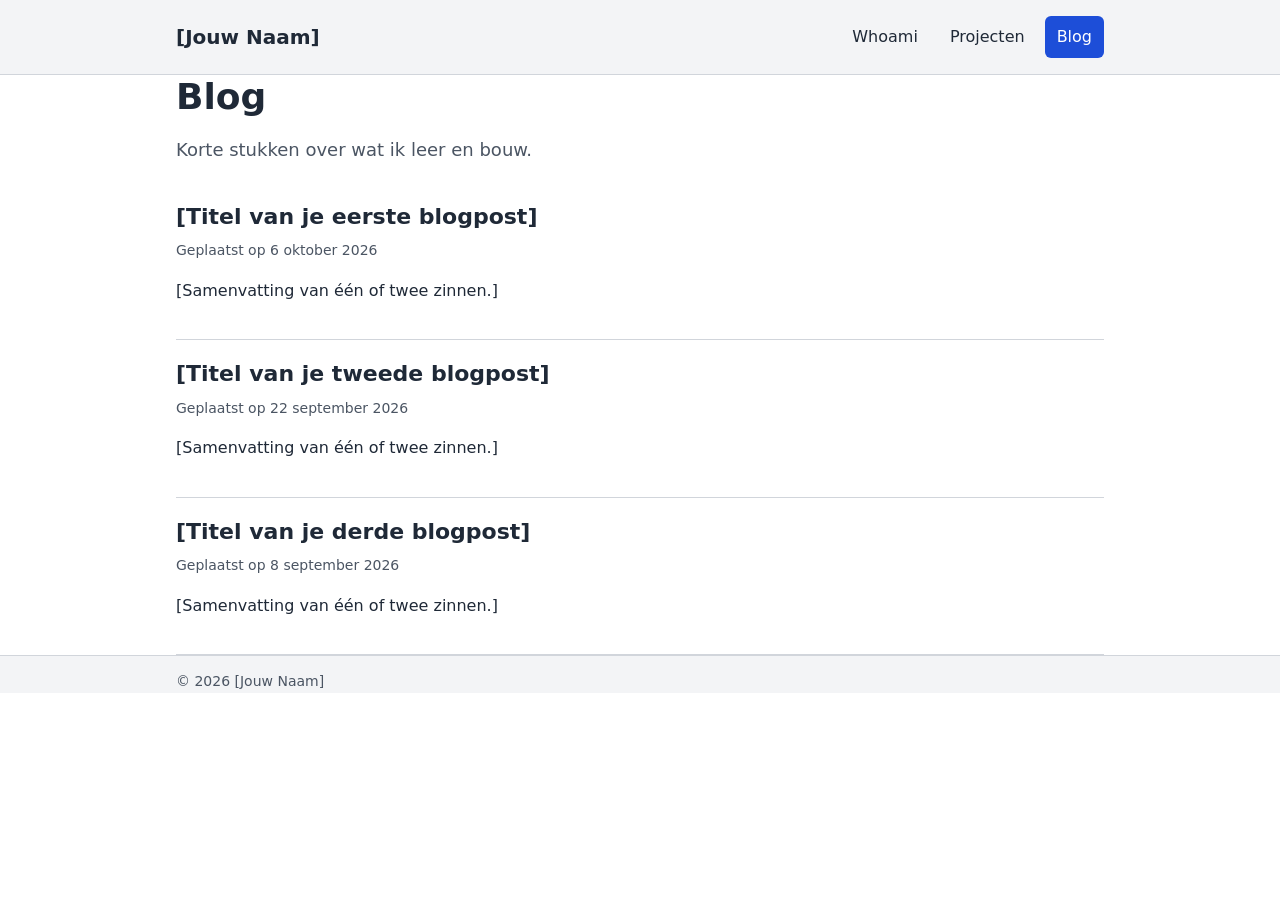
==== blog.html @ aedc4abe "First ever Portofolio" ====
<!doctype html>
<html lang="nl">
  <head>
    <meta charset="UTF-8" />
    <meta name="viewport" content="width=device-width, initial-scale=1" />
    <meta
      name="description"
      content="Blog van [Jouw Naam] over wat ik leer tijdens mijn studie."
    />
    <title>Blog | [Jouw Naam]</title>
    <link rel="stylesheet" href="css/style.css" />
  </head>
  <body>
    <a class="skip-link" href="#inhoud">Ga naar de inhoud</a>

    <header class="site-header">
      <div class="container header-inner">
        <a class="logo" href="index.html">[Jouw Naam]</a>
        <nav aria-label="Hoofdnavigatie">
          <ul class="nav-list">
            <li><a href="index.html">Whoami</a></li>
            <li><a href="projecten.html">Projecten</a></li>
            <li><a href="blog.html" aria-current="page">Blog</a></li>
          </ul>
        </nav>
      </div>
    </header>

    <main id="inhoud" class="container">
      <h1>Blog</h1>
      <p class="lead">Korte stukken over wat ik leer en bouw.</p>

      <section class="post-list" aria-label="Blogposts">
        <article class="post">
          <h2>[Titel van je eerste blogpost]</h2>
          <p class="meta">
            Geplaatst op <time datetime="2026-10-06">6 oktober 2026</time>
          </p>
          <p>[Samenvatting van één of twee zinnen.]</p>
        </article>

        <article class="post">
          <h2>[Titel van je tweede blogpost]</h2>
          <p class="meta">
            Geplaatst op <time datetime="2026-09-22">22 september 2026</time>
          </p>
          <p>[Samenvatting van één of twee zinnen.]</p>
        </article>

        <article class="post">
          <h2>[Titel van je derde blogpost]</h2>
          <p class="meta">
            Geplaatst op <time datetime="2026-09-08">8 september 2026</time>
          </p>
          <p>[Samenvatting van één of twee zinnen.]</p>
        </article>
      </section>
    </main>

    <footer class="site-footer">
      <div class="container">
        <p>&copy; 2026 [Jouw Naam]</p>
      </div>
    </footer>
  </body>
</html>
---- css/style.css ----
/* Kleuren en maten op één plek */
:root {
  --kleur-achtergrond: #ffffff;
  --kleur-vlak: #f3f4f6;
  --kleur-tekst: #1f2937;
  --kleur-tekst-licht: #4b5563;
  --kleur-accent: #1d4ed8;
  --kleur-rand: #d1d5db;
  --max-breedte: 60rem;
}

*,
*::before,
*::after {
  box-sizing: border-box;
}

body {
  margin: 0;
  font-family:
    system-ui,
    -apple-system,
    "Segoe UI",
    Roboto,
    sans-serif;
  font-size: 1rem;
  line-height: 1.6;
  color: var(--kleur-tekst);
  background-color: var(--kleur-achtergrond);
}

.container {
  width: 100%;
  max-width: var(--max-breedte);
  margin: 0 auto;
  padding: 0 1rem;
}

/* Toegankelijkheid */
.skip-link {
  position: absolute;
  left: -999px;
  top: 0;
  padding: 0.5rem 1rem;
  background-color: var(--kleur-accent);
  color: #ffffff;
}

.skip-link:focus {
  left: 0;
}

a {
  color: var(--kleur-accent);
}

a:focus-visible {
  outline: 3px solid var(--kleur-accent);
  outline-offset: 2px;
}

/* Header en navigatie (eerst mobiel) */
.site-header {
  border-bottom: 1px solid var(--kleur-rand);
  background-color: var(--kleur-vlak);
}

.header-inner {
  display: flex;
  flex-direction: column;
  gap: 0.5rem;
  padding-top: 1rem;
  padding-bottom: 1rem;
}

.logo {
  font-size: 1.25rem;
  font-weight: 700;
  color: var(--kleur-tekst);
  text-decoration: none;
}

.nav-list {
  display: flex;
  flex-wrap: wrap;
  gap: 0.5rem;
  margin: 0;
  padding: 0;
  list-style: none;
}

.nav-list a {
  display: block;
  padding: 0.5rem 0.75rem;
  border-radius: 0.375rem;
  color: var(--kleur-tekst);
  text-decoration: none;
}

.nav-list a:hover {
  background-color: var(--kleur-rand);
}

.nav-list a[aria-current="page"] {
  background-color: var(--kleur-accent);
  color: #ffffff;
}

/* Inhoud */
main {
  padding-top: 2rem;
  padding-bottom: 3rem;
}

h1 {
  font-size: 1.875rem;
  line-height: 1.2;
  margin: 0 0 0.5rem;
}

h2 {
  font-size: 1.375rem;
  line-height: 1.3;
  margin: 2rem 0 0.5rem;
}

.lead {
  font-size: 1.125rem;
  color: var(--kleur-tekst-licht);
}

.button {
  display: inline-block;
  padding: 0.625rem 1.25rem;
  border-radius: 0.375rem;
  background-color: var(--kleur-accent);
  color: #ffffff;
  text-decoration: none;
}

.button:hover {
  opacity: 0.9;
}

address {
  font-style: normal;
}

/* Labels voor vaardigheden en technieken */
.tag-list {
  display: flex;
  flex-wrap: wrap;
  gap: 0.5rem;
  margin: 0;
  padding: 0;
  list-style: none;
}

.tag-list li {
  padding: 0.125rem 0.625rem;
  border: 1px solid var(--kleur-rand);
  border-radius: 999px;
  background-color: var(--kleur-vlak);
  font-size: 0.875rem;
}

/* Projectkaarten: één kolom op mobiel */
.card-grid {
  display: grid;
  grid-template-columns: 1fr;
  gap: 1rem;
  margin-top: 1.5rem;
}

.card {
  padding: 1.25rem;
  border: 1px solid var(--kleur-rand);
  border-radius: 0.5rem;
}

.card h2 {
  margin-top: 0;
}

/* Blogposts */
.post {
  padding: 1.25rem 0;
  border-bottom: 1px solid var(--kleur-rand);
}

.post h2 {
  margin-top: 0;
}

.meta {
  margin: 0;
  font-size: 0.875rem;
  color: var(--kleur-tekst-licht);
}

/* Footer */
.site-footer {
  border-top: 1px solid var(--kleur-rand);
  background-color: var(--kleur-vlak);
  font-size: 0.875rem;
  color: var(--kleur-tekst-licht);
}

/* Tablet: navigatie naast het logo, twee kolommen */
@media (min-width: 40rem) {
  .header-inner {
    flex-direction: row;
    align-items: center;
    justify-content: space-between;
  }

  .card-grid {
    grid-template-columns: repeat(2, 1fr);
  }

  h1 {
    font-size: 2.25rem;
  }
}

/* Desktop: drie kolommen */
@media (min-width: 60rem) {
  .card-grid {
    grid-template-columns: repeat(3, 1fr);
  }
}
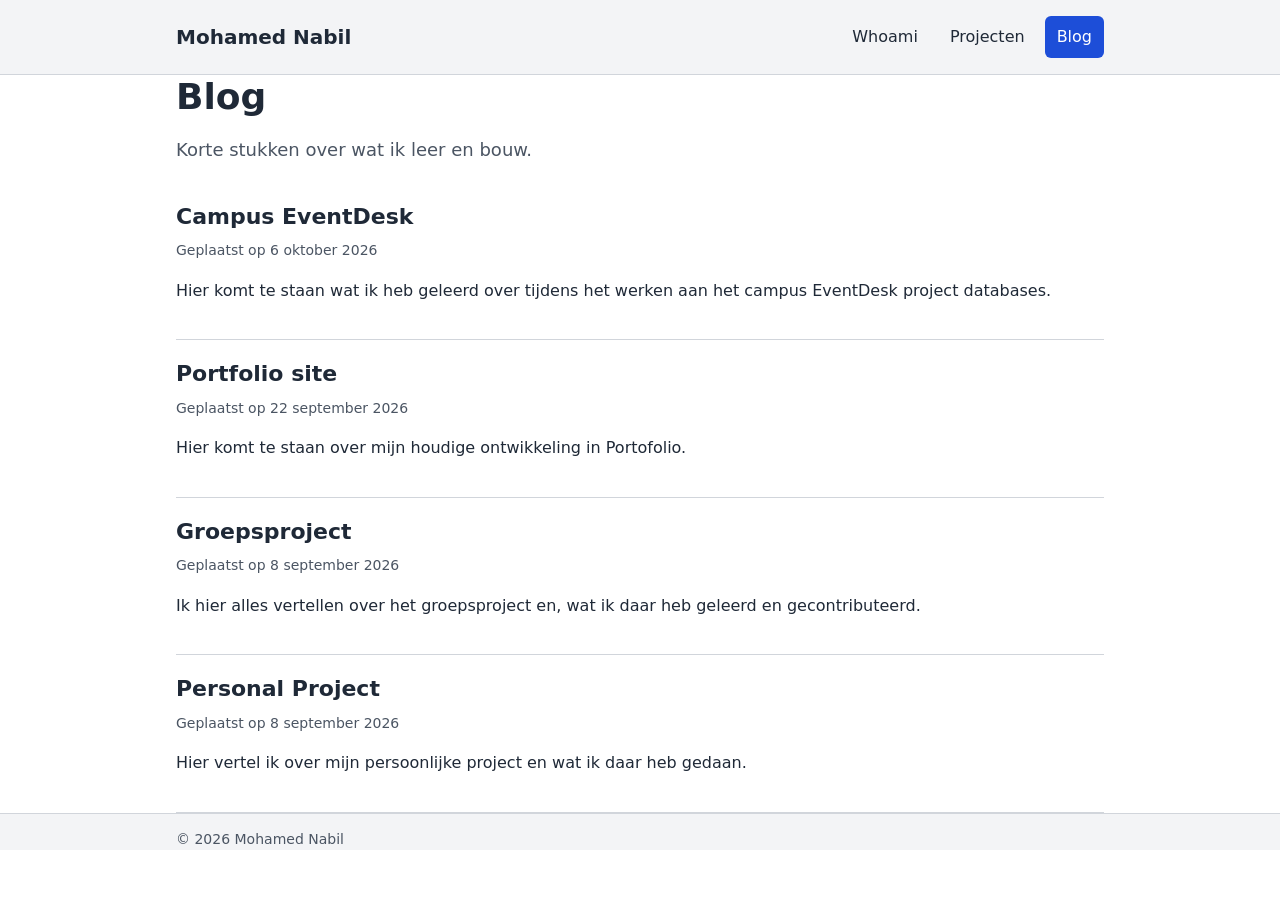
==== commit 073d1d31: "Opdracht 1 van Portofolio Af Paar dingen toegevoegd." ====
--- a/blog.html
+++ b/blog.html
@@ -5,9 +5,9 @@
     <meta name="viewport" content="width=device-width, initial-scale=1" />
     <meta
       name="description"
-      content="Blog van [Jouw Naam] over wat ik leer tijdens mijn studie."
+      content="Blog van Mohamed Nabil over wat ik leer tijdens mijn studie."
     />
-    <title>Blog | [Jouw Naam]</title>
+    <title>Blog | Mohamed Nabil</title>
     <link rel="stylesheet" href="css/style.css" />
   </head>
   <body>
@@ -15,7 +15,7 @@
 
     <header class="site-header">
       <div class="container header-inner">
-        <a class="logo" href="index.html">[Jouw Naam]</a>
+        <a class="logo" href="index.html">Mohamed Nabil</a>
         <nav aria-label="Hoofdnavigatie">
           <ul class="nav-list">
             <li><a href="index.html">Whoami</a></li>
@@ -32,34 +32,53 @@
 
       <section class="post-list" aria-label="Blogposts">
         <article class="post">
-          <h2>[Titel van je eerste blogpost]</h2>
+          <h2>Campus EventDesk</h2>
           <p class="meta">
             Geplaatst op <time datetime="2026-10-06">6 oktober 2026</time>
           </p>
-          <p>[Samenvatting van één of twee zinnen.]</p>
+          <p>
+            Hier komt te staan wat ik heb geleerd over tijdens het werken aan
+            het campus EventDesk project databases.
+          </p>
         </article>
 
         <article class="post">
-          <h2>[Titel van je tweede blogpost]</h2>
+          <h2>Portfolio site</h2>
           <p class="meta">
             Geplaatst op <time datetime="2026-09-22">22 september 2026</time>
           </p>
-          <p>[Samenvatting van één of twee zinnen.]</p>
+          <p>
+            Hier komt te staan over mijn houdige ontwikkeling in Portofolio.
+          </p>
         </article>
 
         <article class="post">
-          <h2>[Titel van je derde blogpost]</h2>
+          <h2>Groepsproject</h2>
           <p class="meta">
             Geplaatst op <time datetime="2026-09-08">8 september 2026</time>
           </p>
-          <p>[Samenvatting van één of twee zinnen.]</p>
+          <p>
+            Ik hier alles vertellen over het groepsproject en, wat ik daar heb
+            geleerd en gecontributeerd.
+          </p>
+        </article>
+
+        <article class="post">
+          <h2>Personal Project</h2>
+          <p class="meta">
+            Geplaatst op <time datetime="2026-09-08">8 september 2026</time>
+          </p>
+          <p>
+            Hier vertel ik over mijn persoonlijke project en wat ik daar heb
+            gedaan.
+          </p>
         </article>
       </section>
     </main>
 
     <footer class="site-footer">
       <div class="container">
-        <p>&copy; 2026 [Jouw Naam]</p>
+        <p>&copy; 2026 Mohamed Nabil</p>
       </div>
     </footer>
   </body>
